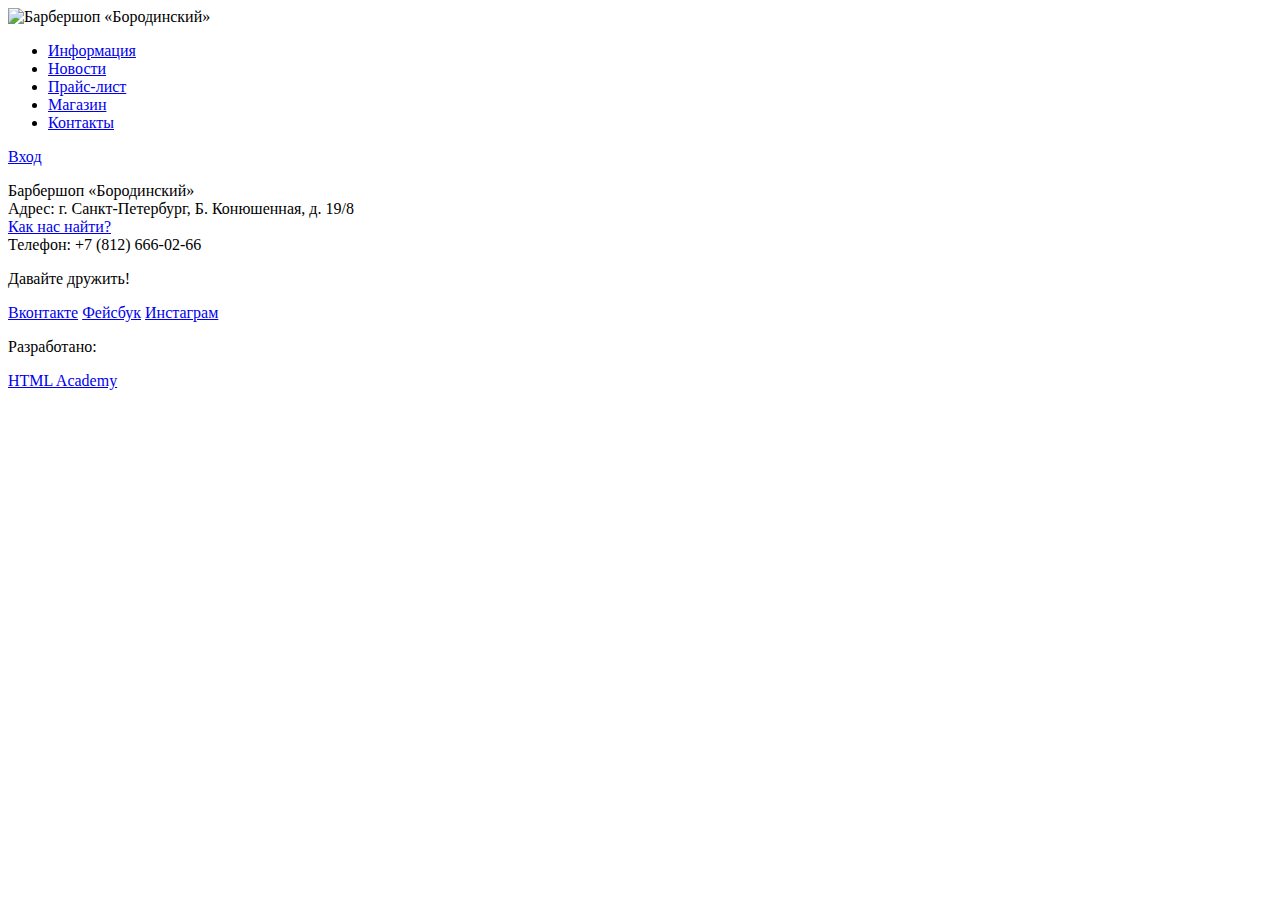
==== catalog-item.html @ 0297545e "Добавим страницу товара" ====
<!DOCTYPE html>
<html lang="ru">
  <head>
    <meta charset="utf-8">
    <title>Барбершоп «Бородинский»</title>
  </head>
  <body>
    <header class="main-header">
      <div class="container">
        <img src="img/small-logo.png" width="150" height="100" alt="Барбершоп «Бородинский»">
        <nav class="main-navigation">
          <ul>
            <li>
              <a href="#">Информация</a>
            </li>
            <li>
              <a href="#">Новости</a>
            </li>
            <li>
              <a href="#">Прайс-лист</a>
            </li>
            <li>
              <a href="#">Магазин</a>
            </li>
            <li>
              <a href="#">Контакты</a>
            </li>
          </ul>
        </nav>
        <div class="user-block">
          <a class="login" href="#">Вход</a>
        </div>
      </div>
    </header>

    <footer class="main-footer">
      <div class="container">
        <section class="footer-contacts">
          <p>
            Барбершоп «Бородинский»<br>
            Адрес: г. Санкт-Петербург, Б. Конюшенная, д. 19/8<br>
            <a href="#">Как нас найти?</a><br>
            Телефон: +7 (812) 666-02-66
          </p>
        </section>
        <section class="footer-social">
          <p>Давайте дружить!</p>
          <a class="social-btn social-btn-vk" href="#">Вконтакте</a>
          <a class="social-btn social-btn-fb" href="#">Фейсбук</a>
          <a class="social-btn social-btn-inst" href="#">Инстаграм</a>
        </section>
        <section class="footer-copyright">
          <p>Разработано:</p>
          <a class="btn" href="https://htmlacademy.ru">HTML Academy</a>
        </section>
      </div>
    </footer>
  </body>
</html>
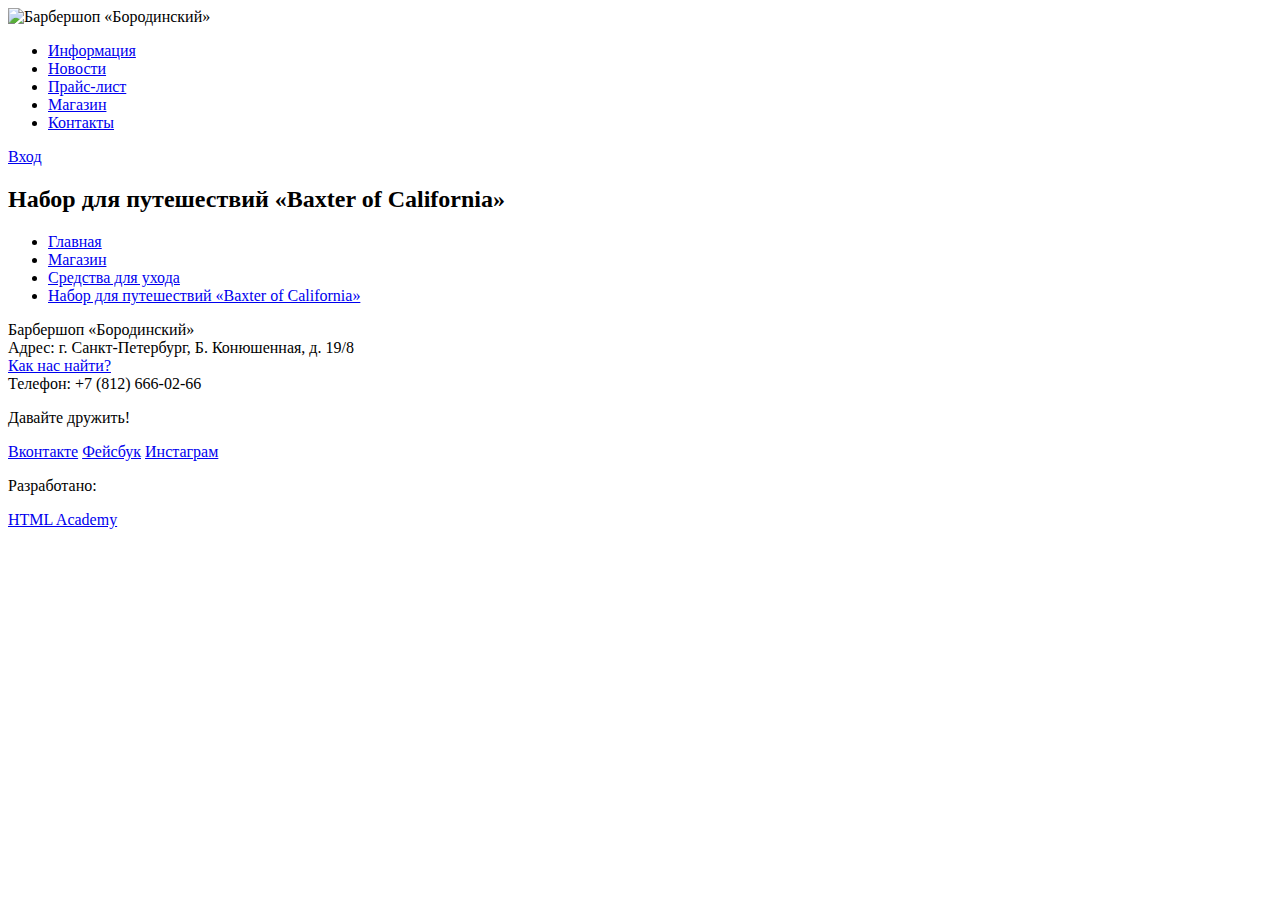
==== commit c881ee4b: "Добавил заголовок и крошки в main" ====
--- a/catalog-item.html
+++ b/catalog-item.html
@@ -32,7 +32,24 @@
         </div>
       </div>
     </header>
+    <main class="container">
+      <h2 class="page-header">Набор для путешествий «Baxter of California»</h2>
+      <ul class="breadcrumbs">
+        <li>
+          <a href="#">Главная</a>
+        </li>
+        <li>
+          <a href="#">Магазин</a>
+        </li>
+        <li>
+          <a href="#">Средства для ухода</a>
+        </li>
+        <li>
+          <a href="#">Набор для путешествий «Baxter of California»</a>
+        </li>
+      </ul>
 
+    </main>
     <footer class="main-footer">
       <div class="container">
         <section class="footer-contacts">
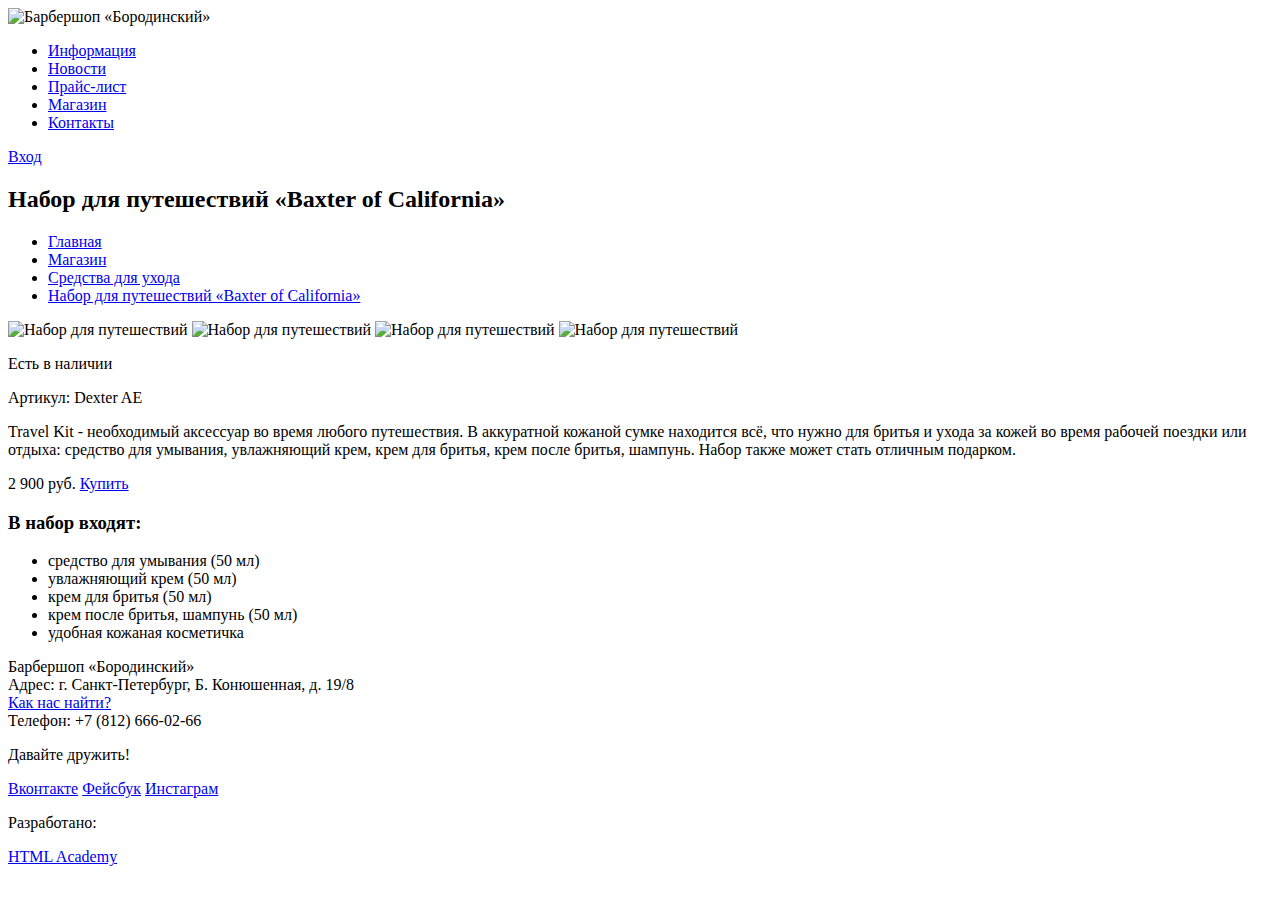
==== commit eda92eca: "Дописал основную часть - превью и текст" ====
--- a/catalog-item.html
+++ b/catalog-item.html
@@ -48,7 +48,30 @@
           <a href="#">Набор для путешествий «Baxter of California»</a>
         </li>
       </ul>
-
+      <section class="preview">
+        <img class="preview-big" src="http://placehold.it/320x320" width="320" height="320" alt="Набор для путешествий">
+        <img class="preview-small" src="http://placehold.it/100x100" width="100" height="100" alt="Набор для путешествий">
+        <img class="preview-small" src="http://placehold.it/100x100" width="100" height="100" alt="Набор для путешествий">
+        <img class="preview-small" src="http://placehold.it/100x100" width="100" height="100" alt="Набор для путешествий">
+      </section>
+      <section class="description">
+        <p class="description-stock">Есть в наличии</p>
+        <p class="description-code">Артикул: Dexter AE</p>
+        <p class="description-text">Travel Kit - необходимый аксессуар во время любого путешествия. В аккуратной кожаной сумке находится всё, что нужно для бритья и ухода за кожей во время рабочей поездки или отдыха:
+          средство для умывания, увлажняющий крем, крем для бритья, крем после бритья, шампунь. Набор также может стать отличным подарком.</p>
+        <p>
+          <span>2 900 руб.</span>
+          <a href="#" class="btn btn-buy">Купить</a>
+        </p>
+        <h3>В набор входят:</h3>
+        <ul>
+          <li>средство для умывания (50 мл)</li>
+          <li>увлажняющий крем (50 мл)</li>
+          <li>крем для бритья (50 мл)</li>
+          <li>крем после бритья, шампунь (50 мл)</li>
+          <li>удобная кожаная косметичка</li>
+        </ul>
+      </section>
     </main>
     <footer class="main-footer">
       <div class="container">
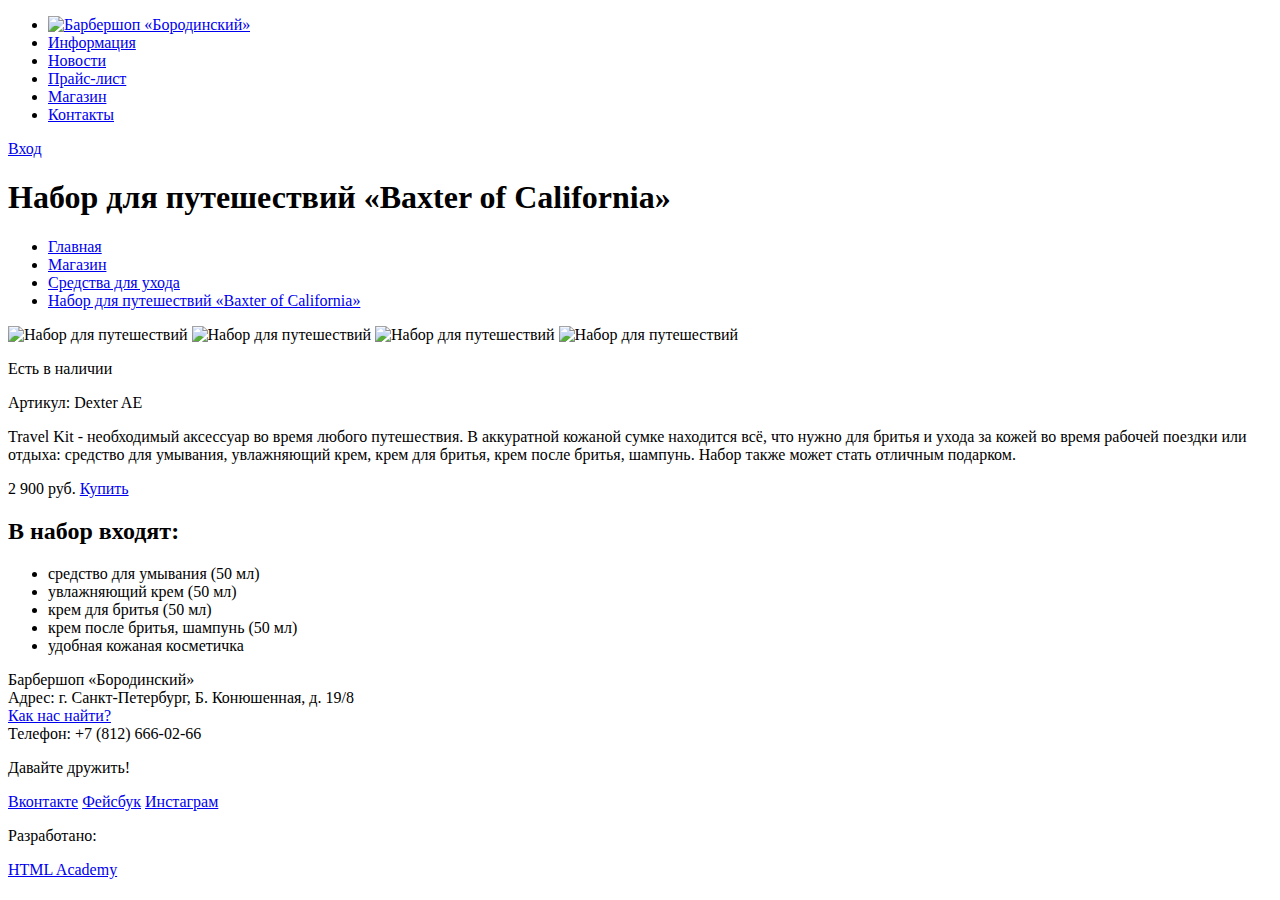
==== commit a346807e: "Правки по замечаниям" ====
--- a/catalog-item.html
+++ b/catalog-item.html
@@ -1,15 +1,23 @@
 <!DOCTYPE html>
 <html lang="ru">
+
   <head>
     <meta charset="utf-8">
     <title>Барбершоп «Бородинский»</title>
   </head>
+
   <body>
+
     <header class="main-header">
+
       <div class="container">
-        <img src="img/small-logo.png" width="150" height="100" alt="Барбершоп «Бородинский»">
+
         <nav class="main-navigation">
+
           <ul>
+            <li>
+              <a href="#"><img src="img/small-logo.png" alt="Барбершоп «Бородинский»"></a>
+            </li>
             <li>
               <a href="#">Информация</a>
             </li>
@@ -26,14 +34,21 @@
               <a href="#">Контакты</a>
             </li>
           </ul>
+
         </nav>
+
         <div class="user-block">
           <a class="login" href="#">Вход</a>
         </div>
+
       </div>
+
     </header>
+
     <main class="container">
-      <h2 class="page-header">Набор для путешествий «Baxter of California»</h2>
+      <!-- Лучше не пользовать так - main  и container вместе -->
+      <h1 class="page-header">Набор для путешествий «Baxter of California»</h1>
+
       <ul class="breadcrumbs">
         <li>
           <a href="#">Главная</a>
@@ -48,22 +63,31 @@
           <a href="#">Набор для путешествий «Baxter of California»</a>
         </li>
       </ul>
+
       <section class="preview">
+        <!-- По-хорошему тут ссылки -->
         <img class="preview-big" src="http://placehold.it/320x320" width="320" height="320" alt="Набор для путешествий">
         <img class="preview-small" src="http://placehold.it/100x100" width="100" height="100" alt="Набор для путешествий">
         <img class="preview-small" src="http://placehold.it/100x100" width="100" height="100" alt="Набор для путешествий">
         <img class="preview-small" src="http://placehold.it/100x100" width="100" height="100" alt="Набор для путешествий">
       </section>
+
       <section class="description">
-        <p class="description-stock">Есть в наличии</p>
-        <p class="description-code">Артикул: Dexter AE</p>
+
+        <div class="firstline">
+          <p class="description-stock">Есть в наличии</p>
+          <p class="description-code">Артикул: Dexter AE</p>
+        </div>
+
         <p class="description-text">Travel Kit - необходимый аксессуар во время любого путешествия. В аккуратной кожаной сумке находится всё, что нужно для бритья и ухода за кожей во время рабочей поездки или отдыха:
           средство для умывания, увлажняющий крем, крем для бритья, крем после бритья, шампунь. Набор также может стать отличным подарком.</p>
         <p>
           <span>2 900 руб.</span>
           <a href="#" class="btn btn-buy">Купить</a>
         </p>
-        <h3>В набор входят:</h3>
+
+        <h2>В набор входят:</h2>
+
         <ul>
           <li>средство для умывания (50 мл)</li>
           <li>увлажняющий крем (50 мл)</li>
@@ -71,10 +95,15 @@
           <li>крем после бритья, шампунь (50 мл)</li>
           <li>удобная кожаная косметичка</li>
         </ul>
+
       </section>
+
     </main>
+
     <footer class="main-footer">
+
       <div class="container">
+
         <section class="footer-contacts">
           <p>
             Барбершоп «Бородинский»<br>
@@ -83,17 +112,23 @@
             Телефон: +7 (812) 666-02-66
           </p>
         </section>
+
         <section class="footer-social">
           <p>Давайте дружить!</p>
           <a class="social-btn social-btn-vk" href="#">Вконтакте</a>
           <a class="social-btn social-btn-fb" href="#">Фейсбук</a>
           <a class="social-btn social-btn-inst" href="#">Инстаграм</a>
         </section>
+
         <section class="footer-copyright">
           <p>Разработано:</p>
           <a class="btn" href="https://htmlacademy.ru">HTML Academy</a>
         </section>
+
       </div>
+
     </footer>
+
   </body>
+
 </html>
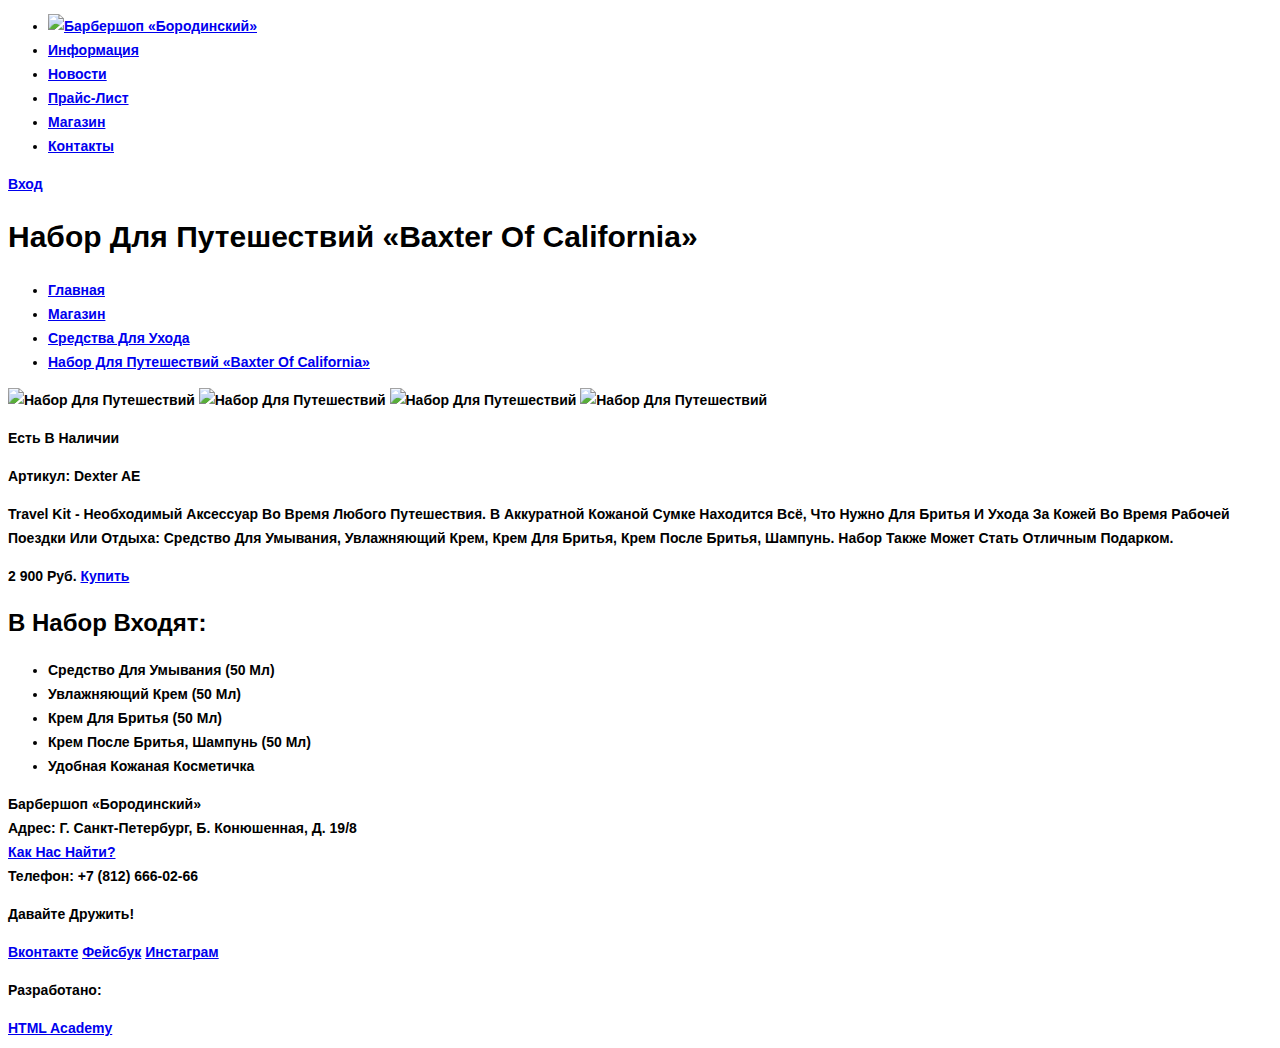
==== commit 0f669c0f: "Сделал и подключил файл стилей" ====
--- a/catalog-item.html
+++ b/catalog-item.html
@@ -4,6 +4,7 @@
   <head>
     <meta charset="utf-8">
     <title>Барбершоп «Бородинский»</title>
+    <link href="css/style.css" rel="stylesheet">
   </head>
 
   <body>
--- a/css/style.css
+++ b/css/style.css
@@ -0,0 +1,21 @@
+body {
+  font-size: 14px;
+  line-height: 24px;
+  color: #000;
+  font-weight: bold;
+  font-family: "PT Sans Narrow", Arial, sans-serif; /* Как узнать наверняка, какие шрифты наиболее подходящие для подмены в случае отсутствия */
+
+  text-transform: capitalize; /* Большие буквы везде */
+}
+
+.index-content-title, .page-header {
+  font-size: 30px;
+  line-height: 42px;
+  /* Остальное наследуется от body */
+}
+
+.description > h2, .filters h2 {
+  font-size: 24px;
+  line-height: 30px;
+  /* Остальное наследуется от body */
+}
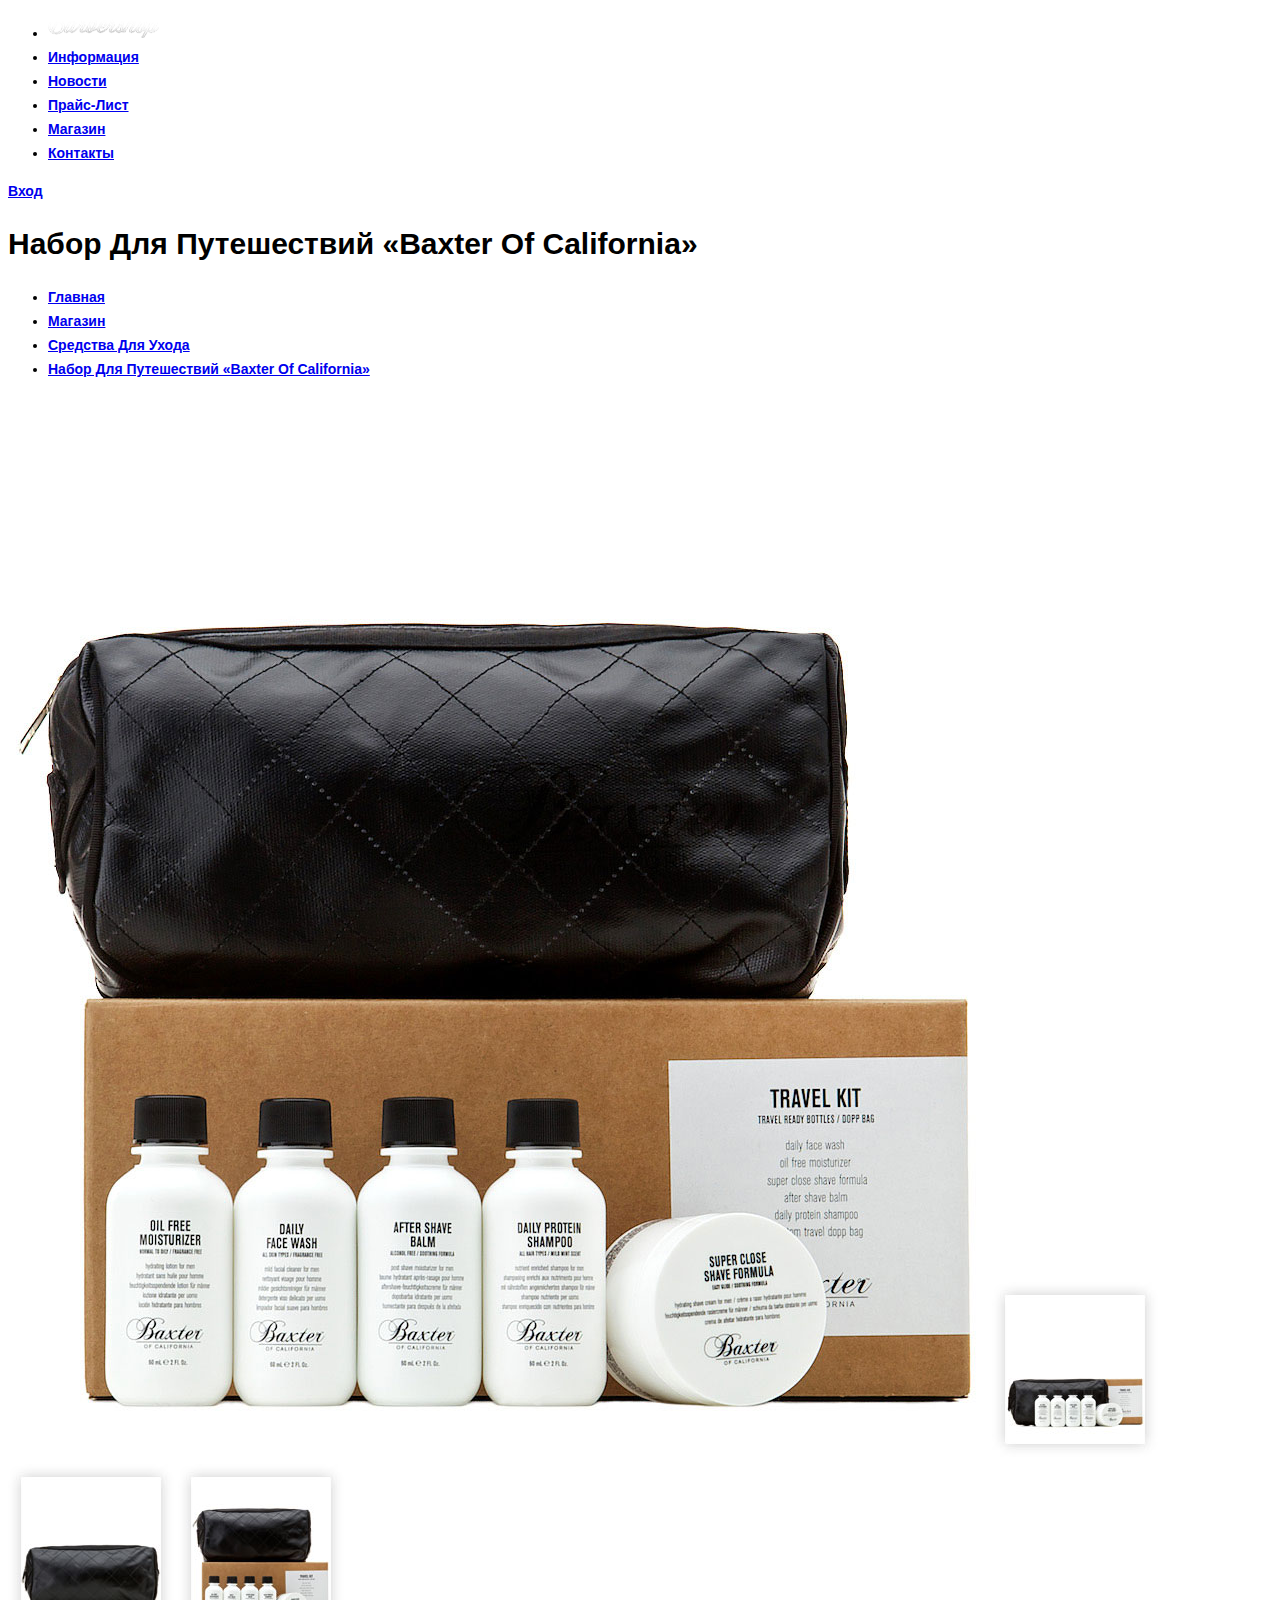
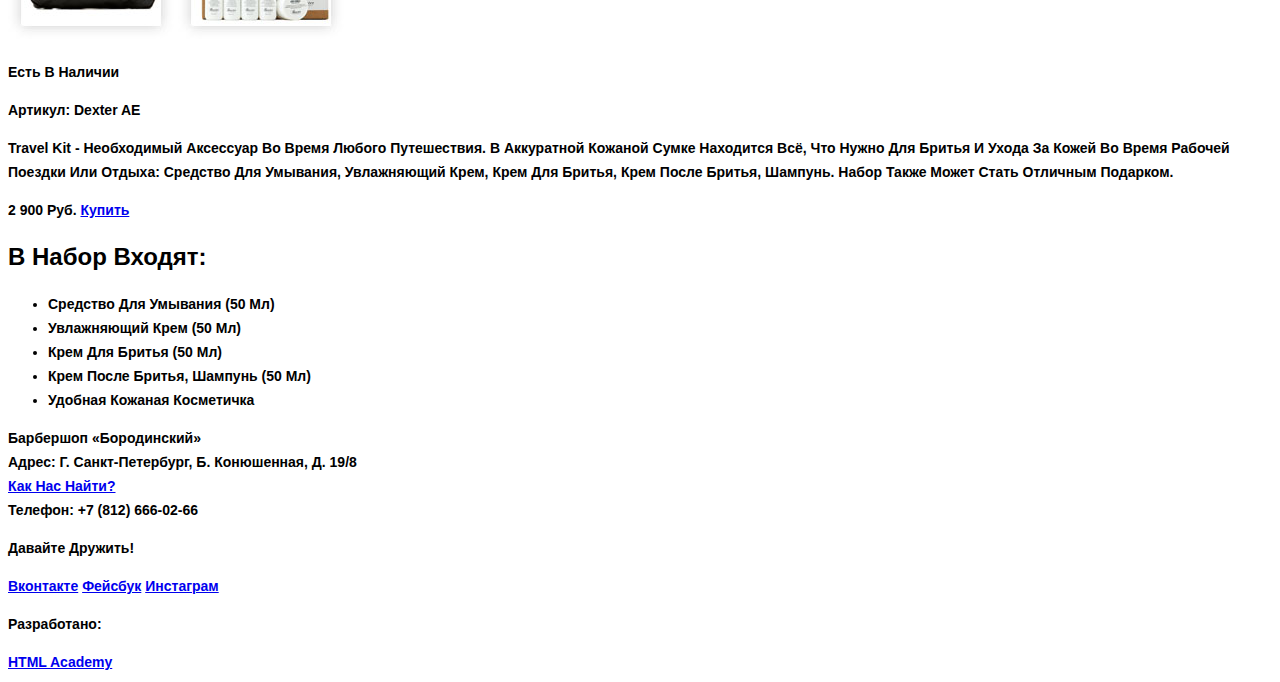
==== commit c2fb951a: "Переименовал + подключил" ====
--- a/catalog-item.html
+++ b/catalog-item.html
@@ -67,10 +67,10 @@
 
       <section class="preview">
         <!-- По-хорошему тут ссылки -->
-        <img class="preview-big" src="http://placehold.it/320x320" width="320" height="320" alt="Набор для путешествий">
-        <img class="preview-small" src="http://placehold.it/100x100" width="100" height="100" alt="Набор для путешествий">
-        <img class="preview-small" src="http://placehold.it/100x100" width="100" height="100" alt="Набор для путешествий">
-        <img class="preview-small" src="http://placehold.it/100x100" width="100" height="100" alt="Набор для путешествий">
+        <img class="preview-big" src="img/item_big.jpg" alt="Набор для путешествий">
+        <img class="preview-small" src="img/item_small_1.jpg" alt="Набор для путешествий">
+        <img class="preview-small" src="img/item_small_2.jpg" alt="Набор для путешествий">
+        <img class="preview-small" src="img/item_small_3.jpg" alt="Набор для путешествий">
       </section>
 
       <section class="description">
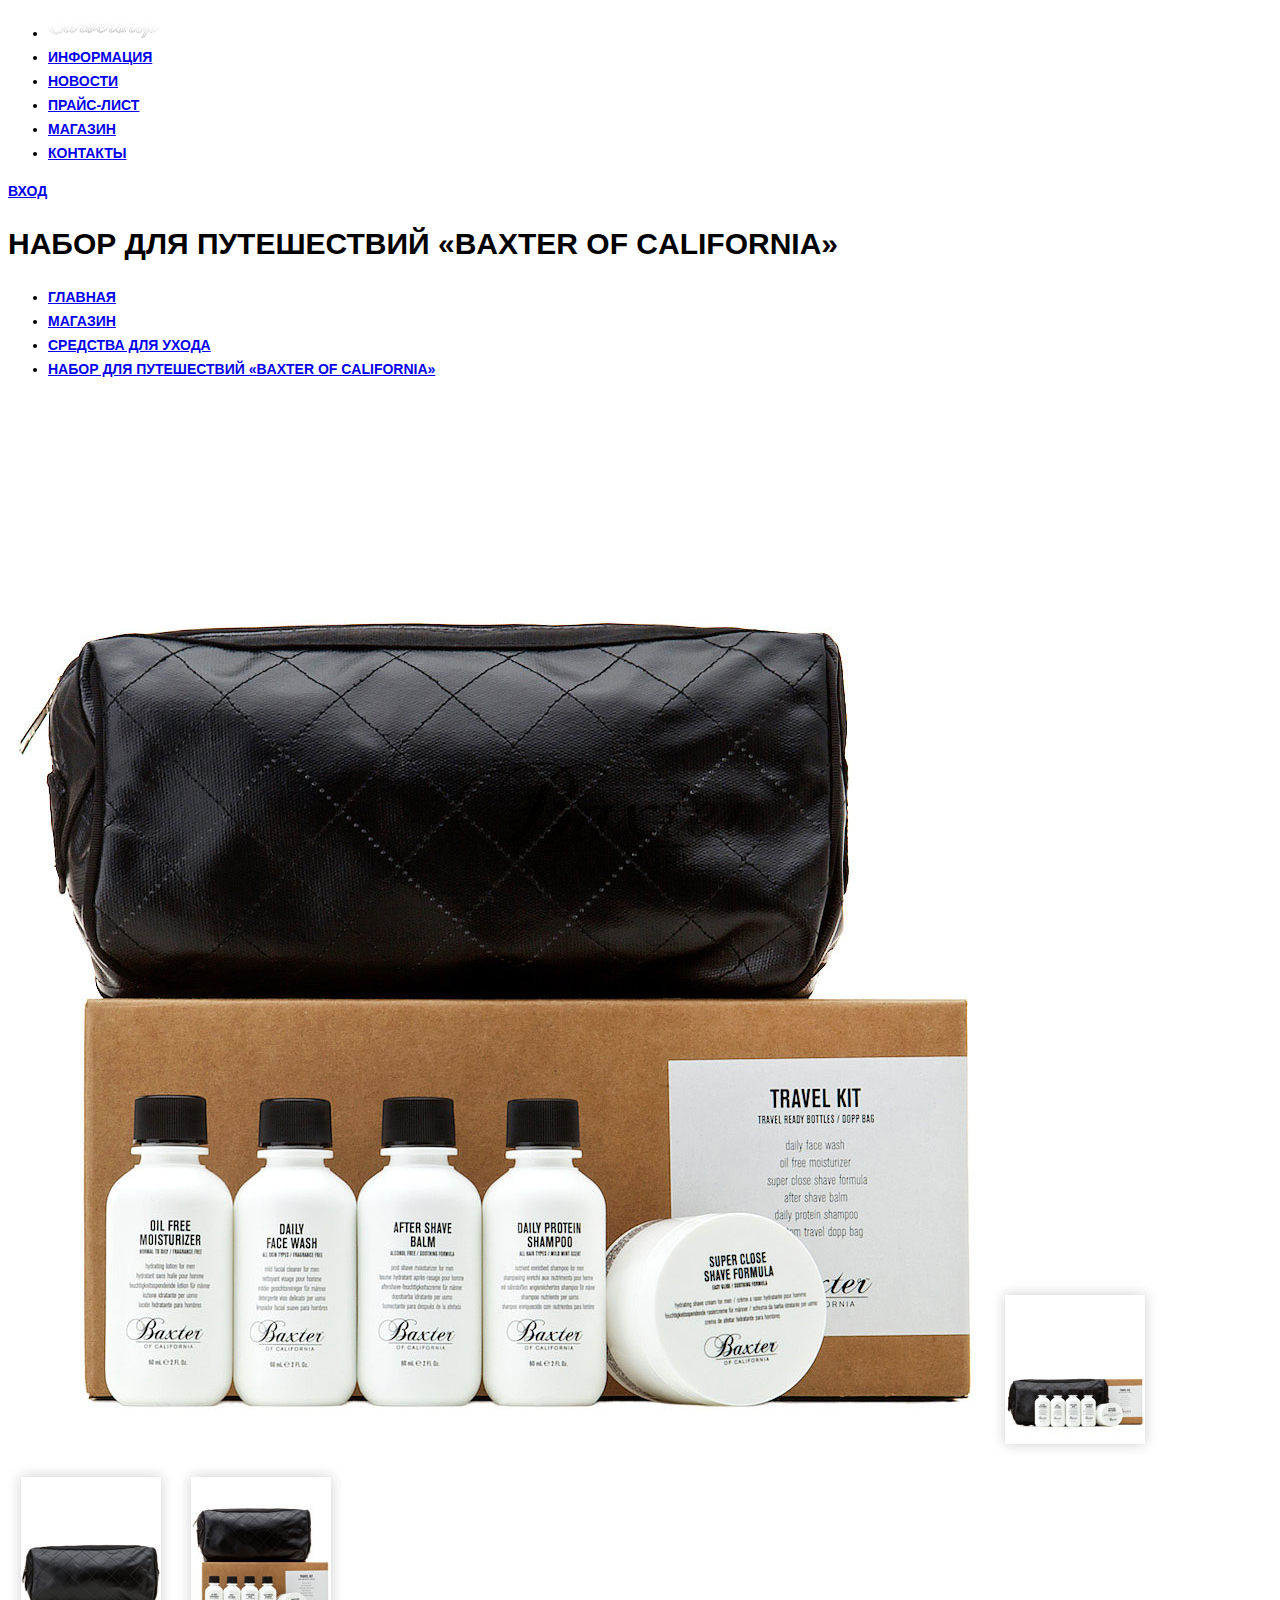
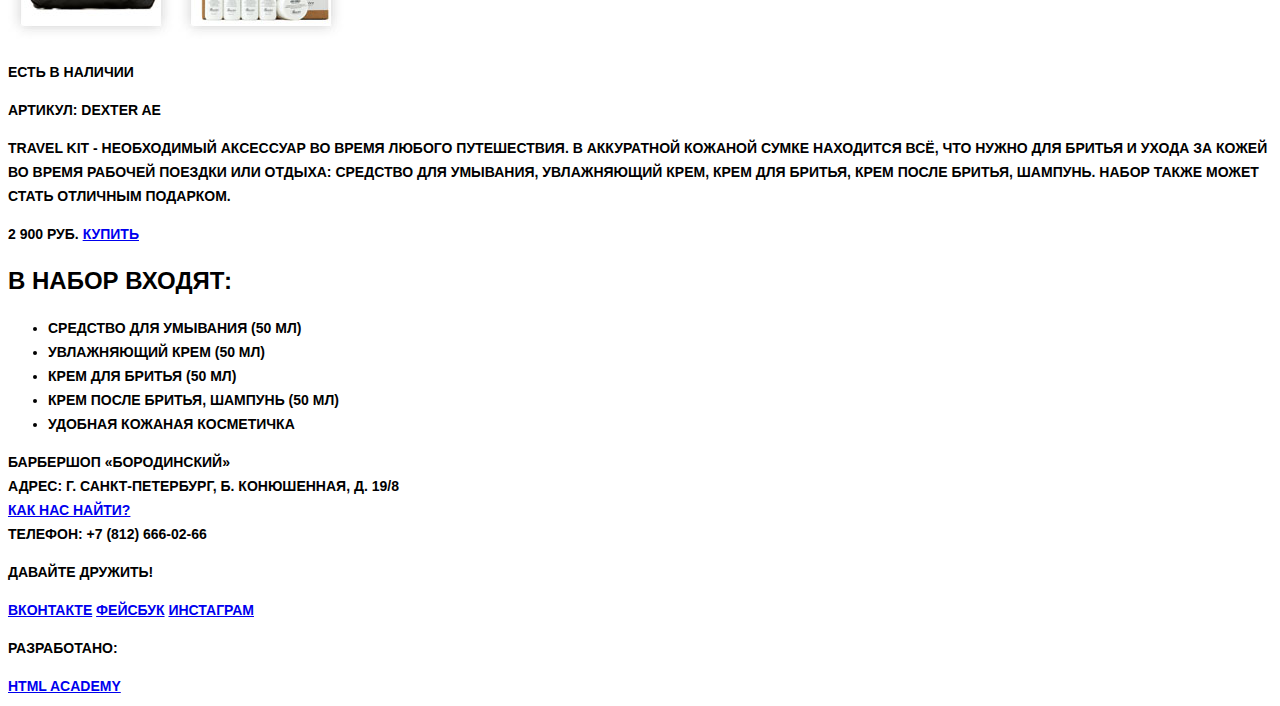
==== commit 6011a751: "container в отдельный div" ====
--- a/catalog-item.html
+++ b/catalog-item.html
@@ -46,58 +46,62 @@
 
     </header>
 
-    <main class="container">
-      <!-- Лучше не пользовать так - main  и container вместе -->
-      <h1 class="page-header">Набор для путешествий «Baxter of California»</h1>
+    <main>
 
-      <ul class="breadcrumbs">
-        <li>
-          <a href="#">Главная</a>
-        </li>
-        <li>
-          <a href="#">Магазин</a>
-        </li>
-        <li>
-          <a href="#">Средства для ухода</a>
-        </li>
-        <li>
-          <a href="#">Набор для путешествий «Baxter of California»</a>
-        </li>
-      </ul>
+      <div class="container">
 
-      <section class="preview">
-        <!-- По-хорошему тут ссылки -->
-        <img class="preview-big" src="img/item_big.jpg" alt="Набор для путешествий">
-        <img class="preview-small" src="img/item_small_1.jpg" alt="Набор для путешествий">
-        <img class="preview-small" src="img/item_small_2.jpg" alt="Набор для путешествий">
-        <img class="preview-small" src="img/item_small_3.jpg" alt="Набор для путешествий">
-      </section>
+        <h1 class="page-header">Набор для путешествий «Baxter of California»</h1>
 
-      <section class="description">
-
-        <div class="firstline">
-          <p class="description-stock">Есть в наличии</p>
-          <p class="description-code">Артикул: Dexter AE</p>
-        </div>
-
-        <p class="description-text">Travel Kit - необходимый аксессуар во время любого путешествия. В аккуратной кожаной сумке находится всё, что нужно для бритья и ухода за кожей во время рабочей поездки или отдыха:
-          средство для умывания, увлажняющий крем, крем для бритья, крем после бритья, шампунь. Набор также может стать отличным подарком.</p>
-        <p>
-          <span>2 900 руб.</span>
-          <a href="#" class="btn btn-buy">Купить</a>
-        </p>
-
-        <h2>В набор входят:</h2>
-
-        <ul>
-          <li>средство для умывания (50 мл)</li>
-          <li>увлажняющий крем (50 мл)</li>
-          <li>крем для бритья (50 мл)</li>
-          <li>крем после бритья, шампунь (50 мл)</li>
-          <li>удобная кожаная косметичка</li>
+        <ul class="breadcrumbs">
+          <li>
+            <a href="#">Главная</a>
+          </li>
+          <li>
+            <a href="#">Магазин</a>
+          </li>
+          <li>
+            <a href="#">Средства для ухода</a>
+          </li>
+          <li>
+            <a href="#">Набор для путешествий «Baxter of California»</a>
+          </li>
         </ul>
 
-      </section>
+        <section class="preview">
+          <!-- По-хорошему тут ссылки -->
+          <img class="preview-big" src="img/item_big.jpg" alt="Набор для путешествий">
+          <img class="preview-small" src="img/item_small_1.jpg" alt="Набор для путешествий">
+          <img class="preview-small" src="img/item_small_2.jpg" alt="Набор для путешествий">
+          <img class="preview-small" src="img/item_small_3.jpg" alt="Набор для путешествий">
+        </section>
+
+        <section class="description">
+
+          <div class="firstline">
+            <p class="description-stock">Есть в наличии</p>
+            <p class="description-code">Артикул: Dexter AE</p>
+          </div>
+
+          <p class="description-text">Travel Kit - необходимый аксессуар во время любого путешествия. В аккуратной кожаной сумке находится всё, что нужно для бритья и ухода за кожей во время рабочей поездки или отдыха:
+            средство для умывания, увлажняющий крем, крем для бритья, крем после бритья, шампунь. Набор также может стать отличным подарком.</p>
+          <p>
+            <span>2 900 руб.</span>
+            <a href="#" class="btn btn-buy">Купить</a>
+          </p>
+
+          <h2>В набор входят:</h2>
+
+          <ul>
+            <li>средство для умывания (50 мл)</li>
+            <li>увлажняющий крем (50 мл)</li>
+            <li>крем для бритья (50 мл)</li>
+            <li>крем после бритья, шампунь (50 мл)</li>
+            <li>удобная кожаная косметичка</li>
+          </ul>
+
+        </section>
+
+      </div>
 
     </main>
 
--- a/css/style.css
+++ b/css/style.css
@@ -5,7 +5,7 @@
   font-weight: bold;
   font-family: "PT Sans Narrow", Arial, sans-serif; /* Как узнать наверняка, какие шрифты наиболее подходящие для подмены в случае отсутствия */
 
-  text-transform: capitalize; /* Большие буквы везде */
+  text-transform: uppercase;; /* Большие буквы везде */
 }
 
 .index-content-title, .page-header {
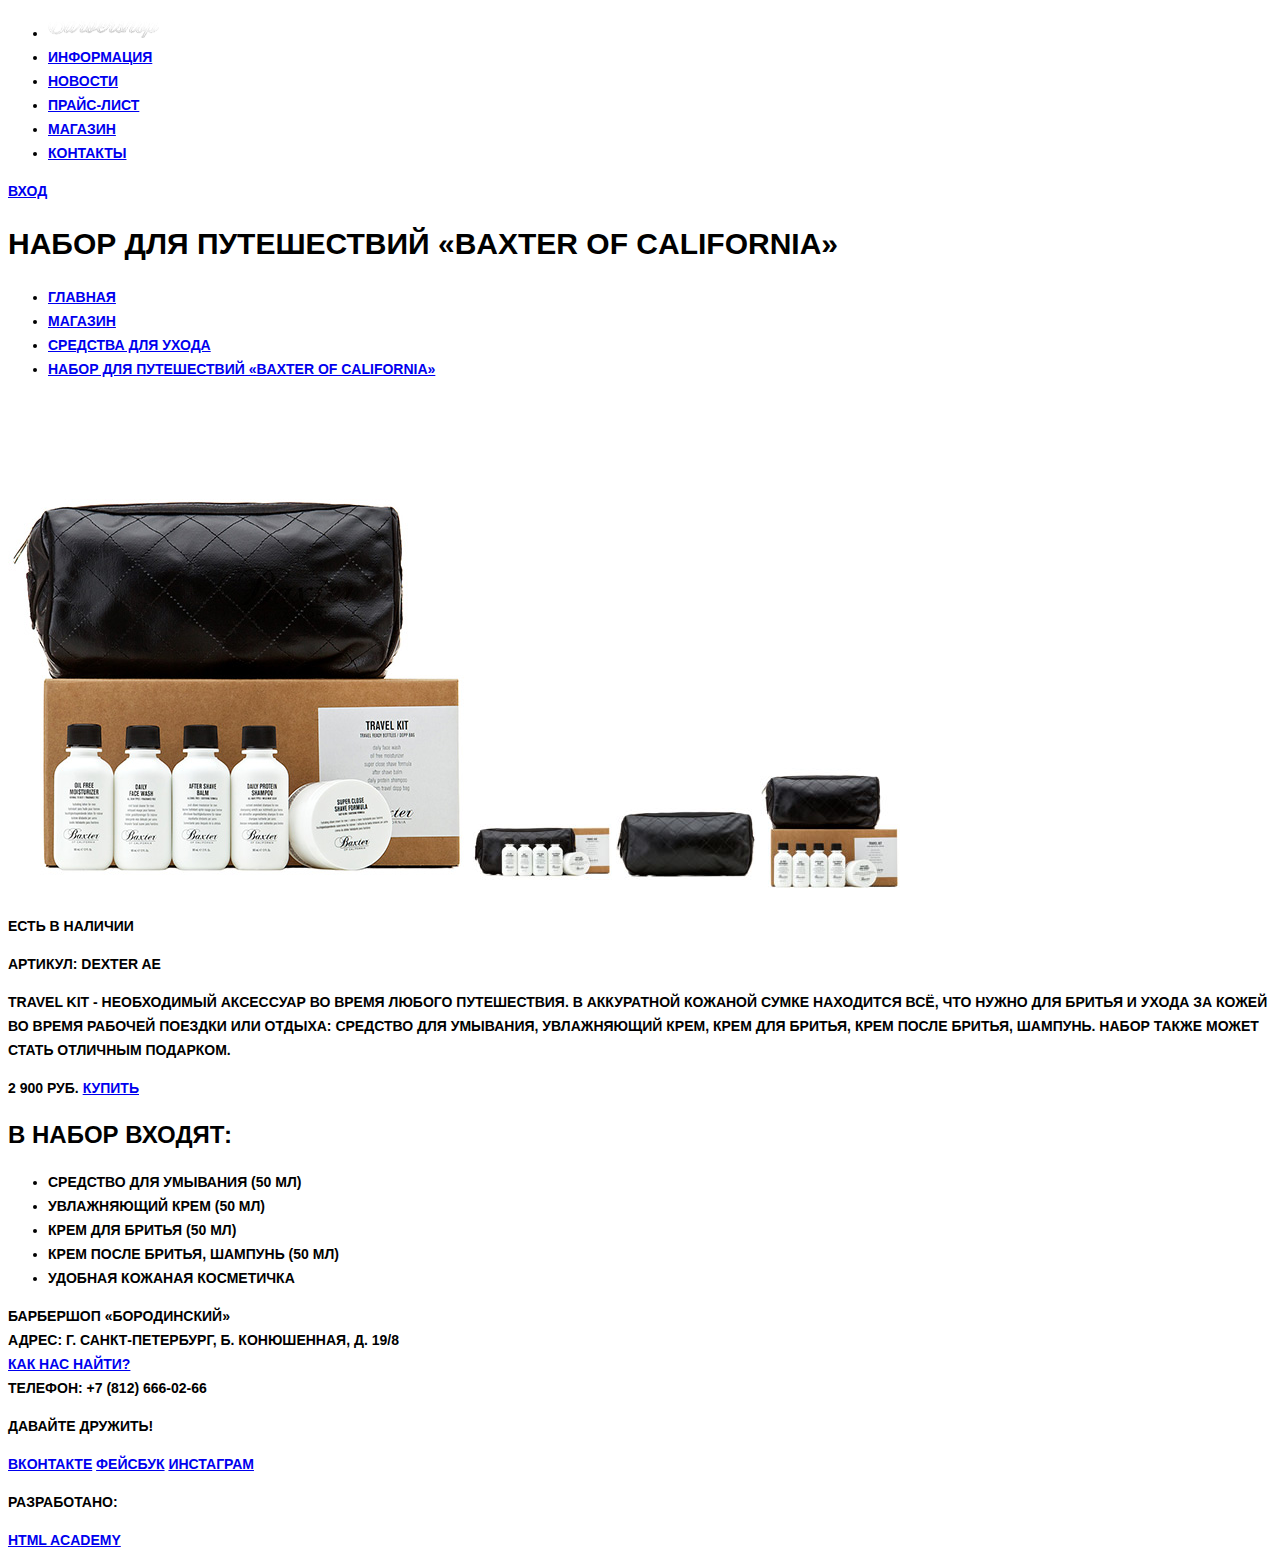
==== commit 695e97fa: "Вставил в каждый img явный размер" ====
--- a/catalog-item.html
+++ b/catalog-item.html
@@ -17,7 +17,7 @@
 
           <ul>
             <li>
-              <a href="#"><img src="img/small-logo.png" alt="Барбершоп «Бородинский»"></a>
+              <a href="#"><img src="img/small-logo.png" width="111" height="24" alt="Барбершоп «Бородинский»"></a>
             </li>
             <li>
               <a href="#">Информация</a>
@@ -69,10 +69,10 @@
 
         <section class="preview">
           <!-- По-хорошему тут ссылки -->
-          <img class="preview-big" src="img/item_big.jpg" alt="Набор для путешествий">
-          <img class="preview-small" src="img/item_small_1.jpg" alt="Набор для путешествий">
-          <img class="preview-small" src="img/item_small_2.jpg" alt="Набор для путешествий">
-          <img class="preview-small" src="img/item_small_3.jpg" alt="Набор для путешествий">
+          <img class="preview-big" src="img/item_big.jpg" width="460" height="498" alt="Набор для путешествий">
+          <img class="preview-small" src="img/item_small_1.jpg" width="140" height="149" alt="Набор для путешествий">
+          <img class="preview-small" src="img/item_small_2.jpg" width="140" height="149" alt="Набор для путешествий">
+          <img class="preview-small" src="img/item_small_3.jpg" width="140" height="149" alt="Набор для путешествий">
         </section>
 
         <section class="description">
